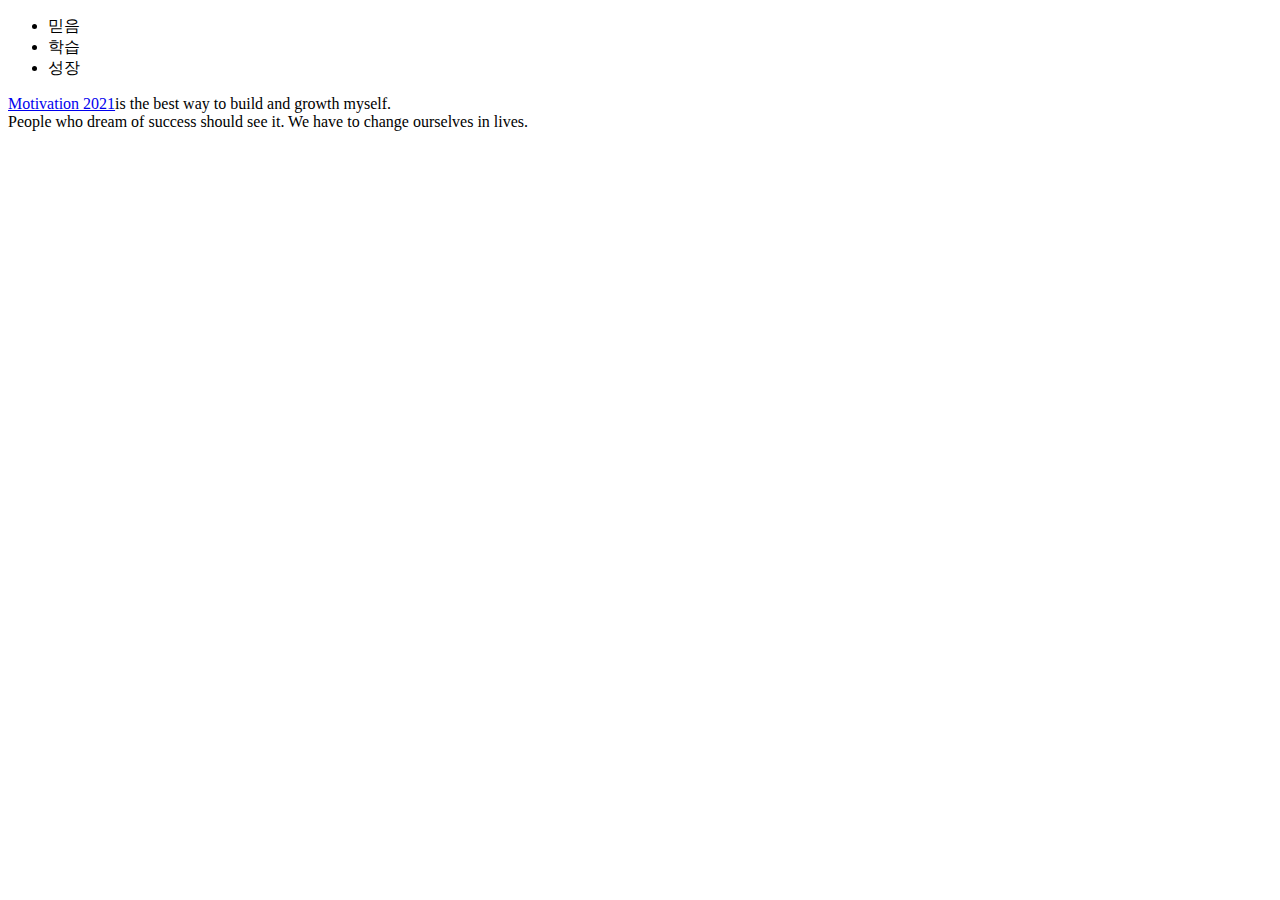
==== index.html @ 9420bb5e "Add files via upload" ====
<!DOCTYPE html>
<html lang="ko">
<head>
    <meta charset="UTF-8">
    <meta http-equiv="X-UA-Compatible" content="IE=edge">
    <meta name="viewport" content="width=device-width, initial-scale=1.0">
    <title>동기부여2021</title>
</head>
<body>
    <header>
        
    </header>
    <container>
        <ul>
            <li>믿음</li>
            <li>학습</li>
            <li>성장</li>
        </ul>
    </container>
    <footer>

    </footer>
        <p>
            <a href="https://www.naver.com">Motivation 2021</a>is the best way to build and growth myself.<br>
            People who dream of success should see it. We have to change ourselves in lives.
        </p>
        
      </p>
    </div>
</body>
</html>
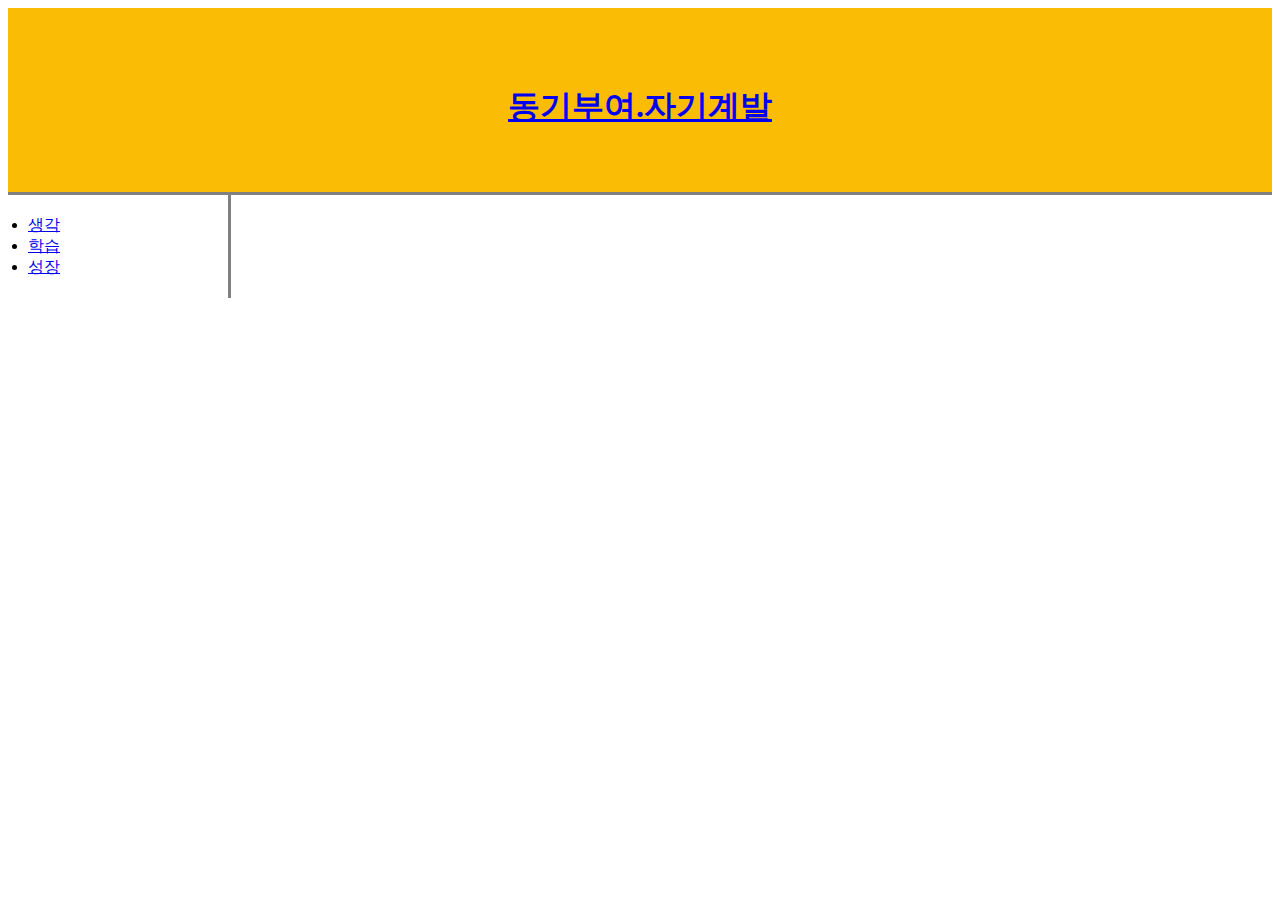
==== commit a8340e06: "Add files via upload" ====
--- a/index.html
+++ b/index.html
@@ -4,28 +4,21 @@
     <meta charset="UTF-8">
     <meta http-equiv="X-UA-Compatible" content="IE=edge">
     <meta name="viewport" content="width=device-width, initial-scale=1.0">
-    <title>동기부여2021</title>
+    <title>Thinking, Learning, Growth</title>
+    <link rel="stylesheet" href="mystyle.css">
 </head>
 <body>
-    <header>
-        
-    </header>
-    <container>
-        <ul>
-            <li>믿음</li>
-            <li>학습</li>
-            <li>성장</li>
-        </ul>
-    </container>
-    <footer>
-
-    </footer>
-        <p>
-            <a href="https://www.naver.com">Motivation 2021</a>is the best way to build and growth myself.<br>
-            People who dream of success should see it. We have to change ourselves in lives.
-        </p>
-        
-      </p>
-    </div>
+    <h1><a href="0_index.html">동기부여.자기계발</a></h1>
+    <div id="grid">
+    <ul>
+        <li><a href="1_thinking.html">생각</a></li>
+        <li><a href="2_Learning.html">학습</a></li>
+        <li><a href="3_Growth.html">성장</a></li>
+    </ul>
+    <div id="article">
+    <h2></h2>
+    <p></p>
+</div>
+</div>
 </body>
 </html>--- a/mystyle.css
+++ b/mystyle.css
@@ -0,0 +1,28 @@
+
+h1 {
+    background-color: #fbbc05;
+    color: #66666;
+    text-align : center;
+    padding-top : 77px;
+    padding-bottom : 63px;
+    border-bottom : 3px solid gray;
+    margin :0;
+}
+
+ul {
+    border-right : 3px solid gray;
+    width: 180px;
+    margin: 0;
+    padding : 20px;
+
+}
+
+#grid {
+    display: grid;
+    grid-template-columns: 150px 1fr;
+
+}
+
+#article {
+    padding-left : 180px;
+}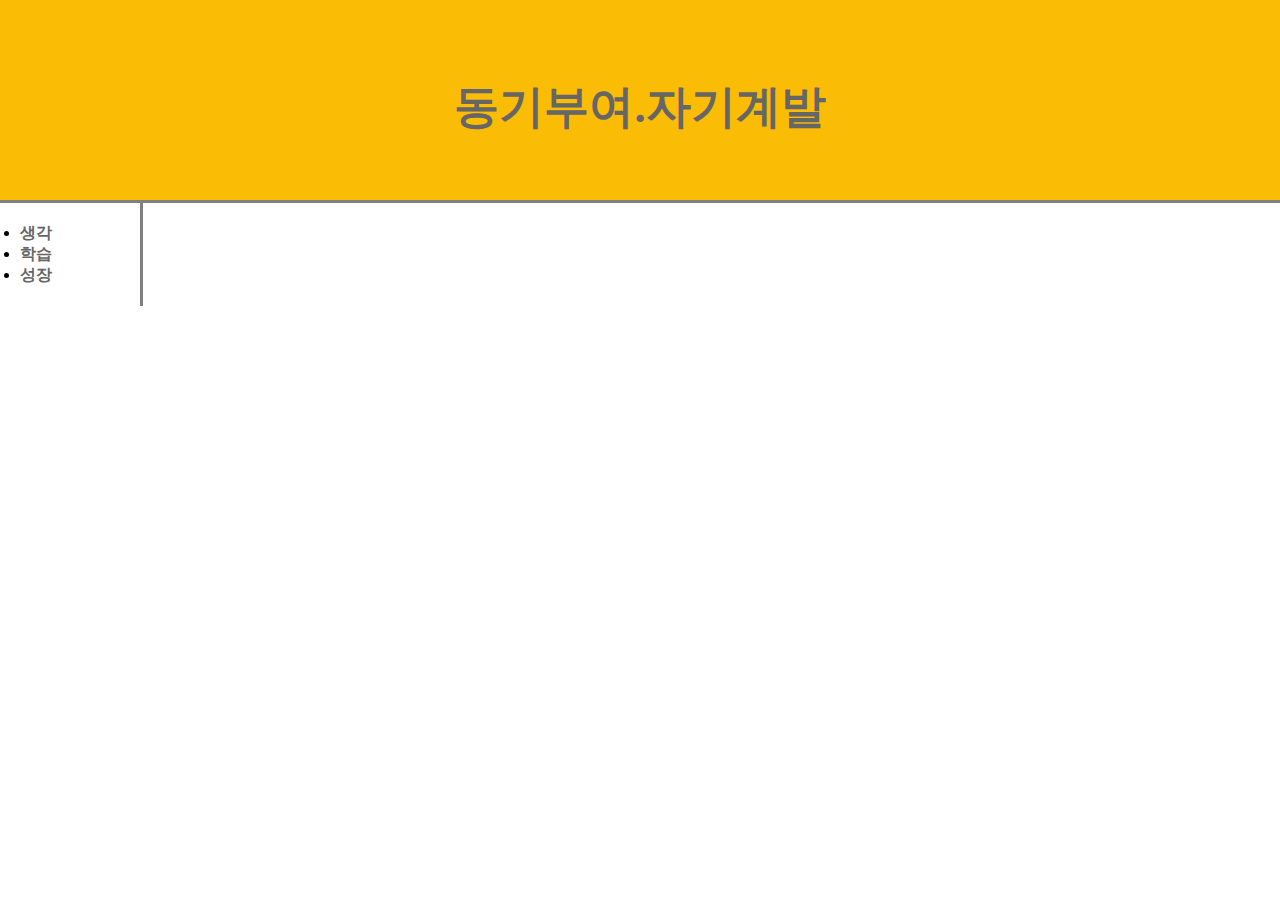
==== commit ac965df0: "add media query, img," ====
--- a/index.html
+++ b/index.html
@@ -8,7 +8,7 @@
     <link rel="stylesheet" href="mystyle.css">
 </head>
 <body>
-    <h1><a href="0_index.html">동기부여.자기계발</a></h1>
+    <h1><a href="index.html">동기부여.자기계발</a></h1>
     <div id="grid">
     <ul>
         <li><a href="1_thinking.html">생각</a></li>
--- a/mystyle.css
+++ b/mystyle.css
@@ -1,6 +1,17 @@
+body {
+    margin : 0;
+    font-weight: bold;
+    
+}
+
+a {
+    color : #666666;
+    text-decoration: none;
+}
 
 h1 {
     background-color: #fbbc05;
+    font-size: 45px;
     color: #66666;
     text-align : center;
     padding-top : 77px;
@@ -11,7 +22,7 @@
 
 ul {
     border-right : 3px solid gray;
-    width: 180px;
+    width: 100px;
     margin: 0;
     padding : 20px;
 
@@ -24,5 +35,20 @@
 }
 
 #article {
-    padding-left : 180px;
+    padding-left : 25px;
+    padding-right : 25px;
+    padding-top: 25px;
+    padding-bottom: 25px;
+}
+
+@media (max-width: 800px) {
+    #grid {
+        display: block;
+    }
+    ul {
+        border-right : none;     
+    }
+    h1 {
+        border-bottom : none;
+    }
 }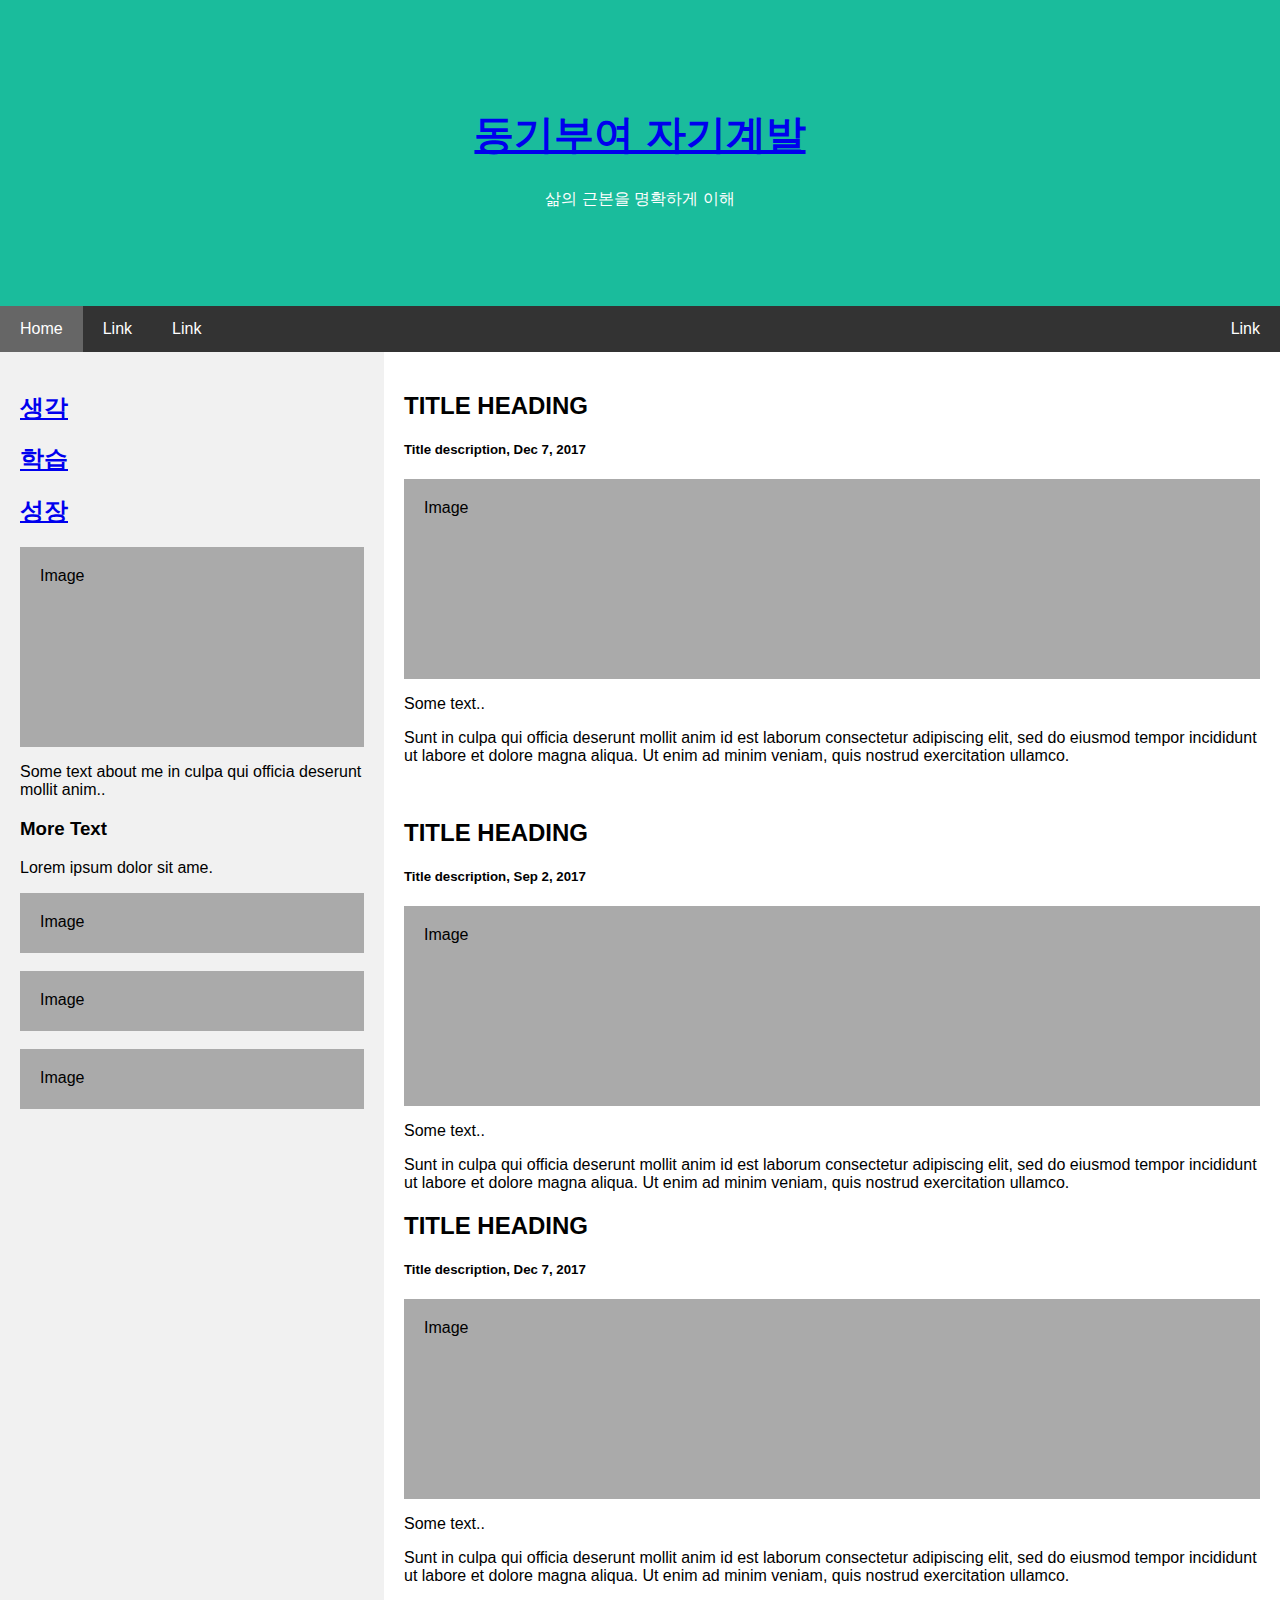
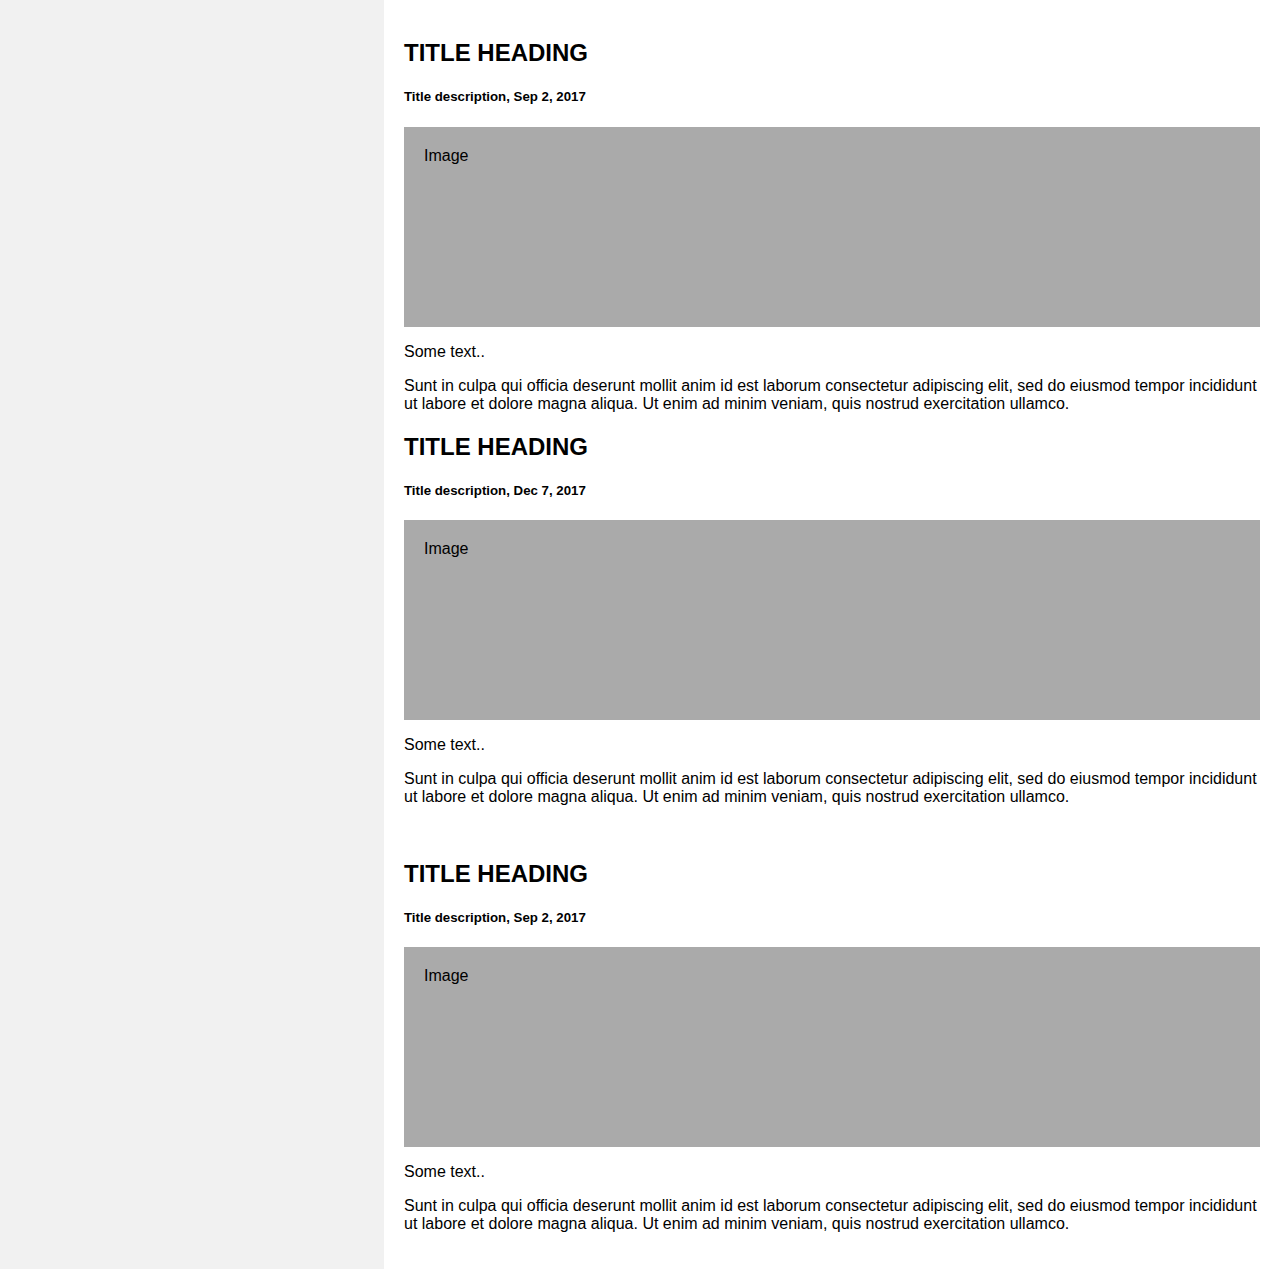
==== commit d1bb8ce0: "change layout and CSS code" ====
--- a/index.html
+++ b/index.html
@@ -5,20 +5,74 @@
     <meta http-equiv="X-UA-Compatible" content="IE=edge">
     <meta name="viewport" content="width=device-width, initial-scale=1.0">
     <title>Thinking, Learning, Growth</title>
+    
     <link rel="stylesheet" href="mystyle.css">
 </head>
 <body>
-    <h1><a href="index.html">동기부여.자기계발</a></h1>
-    <div id="grid">
-    <ul>
-        <li><a href="1_thinking.html">생각</a></li>
-        <li><a href="2_Learning.html">학습</a></li>
-        <li><a href="3_Growth.html">성장</a></li>
-    </ul>
-    <div id="article">
-    <h2></h2>
-    <p></p>
-</div>
-</div>
+    <div class="header">
+        <h1><a href="index.html">동기부여 자기계발</a></h1>
+        <p>삶의 근본을 명확하게 이해</p>
+    </div>
+
+    <div class="navbar">
+        <a href="#" class="active">Home</a>
+        <a href="#">Link</a>
+        <a href="#">Link</a>
+        <a href="#" class="right">Link</a>
+    </div>
+
+    <div class="row">
+        <div class="side">
+          <h2><a href="1_thinking.html">생각</a></h2>
+          <h2><a href="2_learning.html">학습</a></h2>
+          <h2><a href="3_growth.html">성장</a></h2>
+          <div class="fakeimg" style="height:200px;">Image</div>
+          <p>Some text about me in culpa qui officia deserunt mollit anim..</p>
+          <h3>More Text</h3>
+          <p>Lorem ipsum dolor sit ame.</p>
+          <div class="fakeimg" style="height:60px;">Image</div><br>
+          <div class="fakeimg" style="height:60px;">Image</div><br>
+          <div class="fakeimg" style="height:60px;">Image</div>
+        </div>
+
+        <div class="main">
+          <h2>TITLE HEADING</h2>
+          <h5>Title description, Dec 7, 2017</h5>
+          <div class="fakeimg" style="height:200px;">Image</div>
+          <p>Some text..</p>
+          <p>Sunt in culpa qui officia deserunt mollit anim id est laborum consectetur adipiscing elit, sed do eiusmod tempor incididunt ut labore et dolore magna aliqua. Ut enim ad minim veniam, quis nostrud exercitation ullamco.</p>
+          <br>
+          <h2>TITLE HEADING</h2>
+          <h5>Title description, Sep 2, 2017</h5>
+          <div class="fakeimg" style="height:200px;">Image</div>
+          <p>Some text..</p>
+          <p>Sunt in culpa qui officia deserunt mollit anim id est laborum consectetur adipiscing elit, sed do eiusmod tempor incididunt ut labore et dolore magna aliqua. Ut enim ad minim veniam, quis nostrud exercitation ullamco.</p>
+          <h2>TITLE HEADING</h2>
+          <h5>Title description, Dec 7, 2017</h5>
+          <div class="fakeimg" style="height:200px;">Image</div>
+          <p>Some text..</p>
+          <p>Sunt in culpa qui officia deserunt mollit anim id est laborum consectetur adipiscing elit, sed do eiusmod tempor incididunt ut labore et dolore magna aliqua. Ut enim ad minim veniam, quis nostrud exercitation ullamco.</p>
+          <br>
+          <h2>TITLE HEADING</h2>
+          <h5>Title description, Sep 2, 2017</h5>
+          <div class="fakeimg" style="height:200px;">Image</div>
+          <p>Some text..</p>
+          <p>Sunt in culpa qui officia deserunt mollit anim id est laborum consectetur adipiscing elit, sed do eiusmod tempor incididunt ut labore et dolore magna aliqua. Ut enim ad minim veniam, quis nostrud exercitation ullamco.</p>
+          <h2>TITLE HEADING</h2>
+          <h5>Title description, Dec 7, 2017</h5>
+          <div class="fakeimg" style="height:200px;">Image</div>
+          <p>Some text..</p>
+          <p>Sunt in culpa qui officia deserunt mollit anim id est laborum consectetur adipiscing elit, sed do eiusmod tempor incididunt ut labore et dolore magna aliqua. Ut enim ad minim veniam, quis nostrud exercitation ullamco.</p>
+          <br>
+          <h2>TITLE HEADING</h2>
+          <h5>Title description, Sep 2, 2017</h5>
+          <div class="fakeimg" style="height:200px;">Image</div>
+          <p>Some text..</p>
+          <p>Sunt in culpa qui officia deserunt mollit anim id est laborum consectetur adipiscing elit, sed do eiusmod tempor incididunt ut labore et dolore magna aliqua. Ut enim ad minim veniam, quis nostrud exercitation ullamco.</p>
+        
+        </div>
+    </div>
+
+
 </body>
 </html>--- a/mystyle.css
+++ b/mystyle.css
@@ -1,54 +1,127 @@
-body {
-    margin : 0;
-    font-weight: bold;
-    
+* {
+box-sizing: border-box;
 }
 
-a {
-    color : #666666;
-    text-decoration: none;
+/* Style the body */
+body {
+font-family: Arial, Helvetica, sans-serif;
+margin: 0;
 }
 
-h1 {
-    background-color: #fbbc05;
-    font-size: 45px;
-    color: #66666;
-    text-align : center;
-    padding-top : 77px;
-    padding-bottom : 63px;
-    border-bottom : 3px solid gray;
-    margin :0;
+/* Header/logo Title */
+.header {
+padding: 80px;
+text-align: center;
+background: #1abc9c;
+color: white;
 }
 
-ul {
-    border-right : 3px solid gray;
-    width: 100px;
-    margin: 0;
-    padding : 20px;
-
+/* Increase the font size of the heading */
+.header h1 {
+font-size: 40px;
 }
 
-#grid {
-    display: grid;
-    grid-template-columns: 150px 1fr;
-
+/* Sticky navbar - toggles between relative and fixed, depending on the scroll position. It is positioned relative until a given offset position is met in the viewport - then it "sticks" in place (like position:fixed). The sticky value is not supported in IE or Edge 15 and earlier versions. However, for these versions the navbar will inherit default position */
+.navbar {
+overflow: hidden;
+background-color: #333;
+position: sticky;
+position: -webkit-sticky;
+top: 0;
 }
 
-#article {
-    padding-left : 25px;
-    padding-right : 25px;
-    padding-top: 25px;
-    padding-bottom: 25px;
+/* Style the navigation bar links */
+.navbar a {
+float: left;
+display: block;
+color: white;
+text-align: center;
+padding: 14px 20px;
+text-decoration: none;
 }
 
-@media (max-width: 800px) {
-    #grid {
-        display: block;
-    }
-    ul {
-        border-right : none;     
-    }
-    h1 {
-        border-bottom : none;
-    }
-}+
+/* Right-aligned link */
+.navbar a.right {
+float: right;
+}
+
+/* Change color on hover */
+.navbar a:hover {
+background-color: #ddd;
+color: black;
+}
+
+/* Active/current link */
+.navbar a.active {
+background-color: #666;
+color: white;
+}
+
+/* Column container */
+.row {  
+display: -ms-flexbox; /* IE10 */
+display: flex;
+-ms-flex-wrap: wrap; /* IE10 */
+flex-wrap: wrap;
+}
+
+/* Create two unequal columns that sits next to each other */
+/* Sidebar/left column */
+.side {
+-ms-flex: 30%; /* IE10 */
+flex: 30%;
+background-color: #f1f1f1;
+padding: 20px;
+}
+
+/* Main column */
+.main {   
+-ms-flex: 70%; /* IE10 */
+flex: 70%;
+background-color: white;
+padding: 20px;
+}
+
+/* Fake image, just for this example */
+.fakeimg {
+background-color: #aaa;
+width: 100%;
+padding: 20px;
+}
+  
+  /* Footer */
+
+
+/* Responsive layout - when the screen is less than 700px wide, make the two columns stack on top of each other instead of next to each other */
+@media screen and (max-width: 700px) {
+.row {   
+    flex-direction: column;
+}
+}
+
+/* Responsive layout - when the screen is less than 400px wide, make the navigation links stack on top of each other instead of next to each other */
+@media screen and (max-width: 400px) {
+.navbar a {
+    float: none;
+    width: 100%;
+}
+}
+
+
+
+
+
+@media screen and (max-width: 700px) {
+.row {   
+    flex-direction: column;
+}
+}
+
+/* Responsive layout - when the screen is less than 400px wide, make the navigation links stack on top of each other instead of next to each other */
+@media screen and (max-width: 400px) {
+.navbar a {
+    float: none;
+    width: 100%;
+}
+}
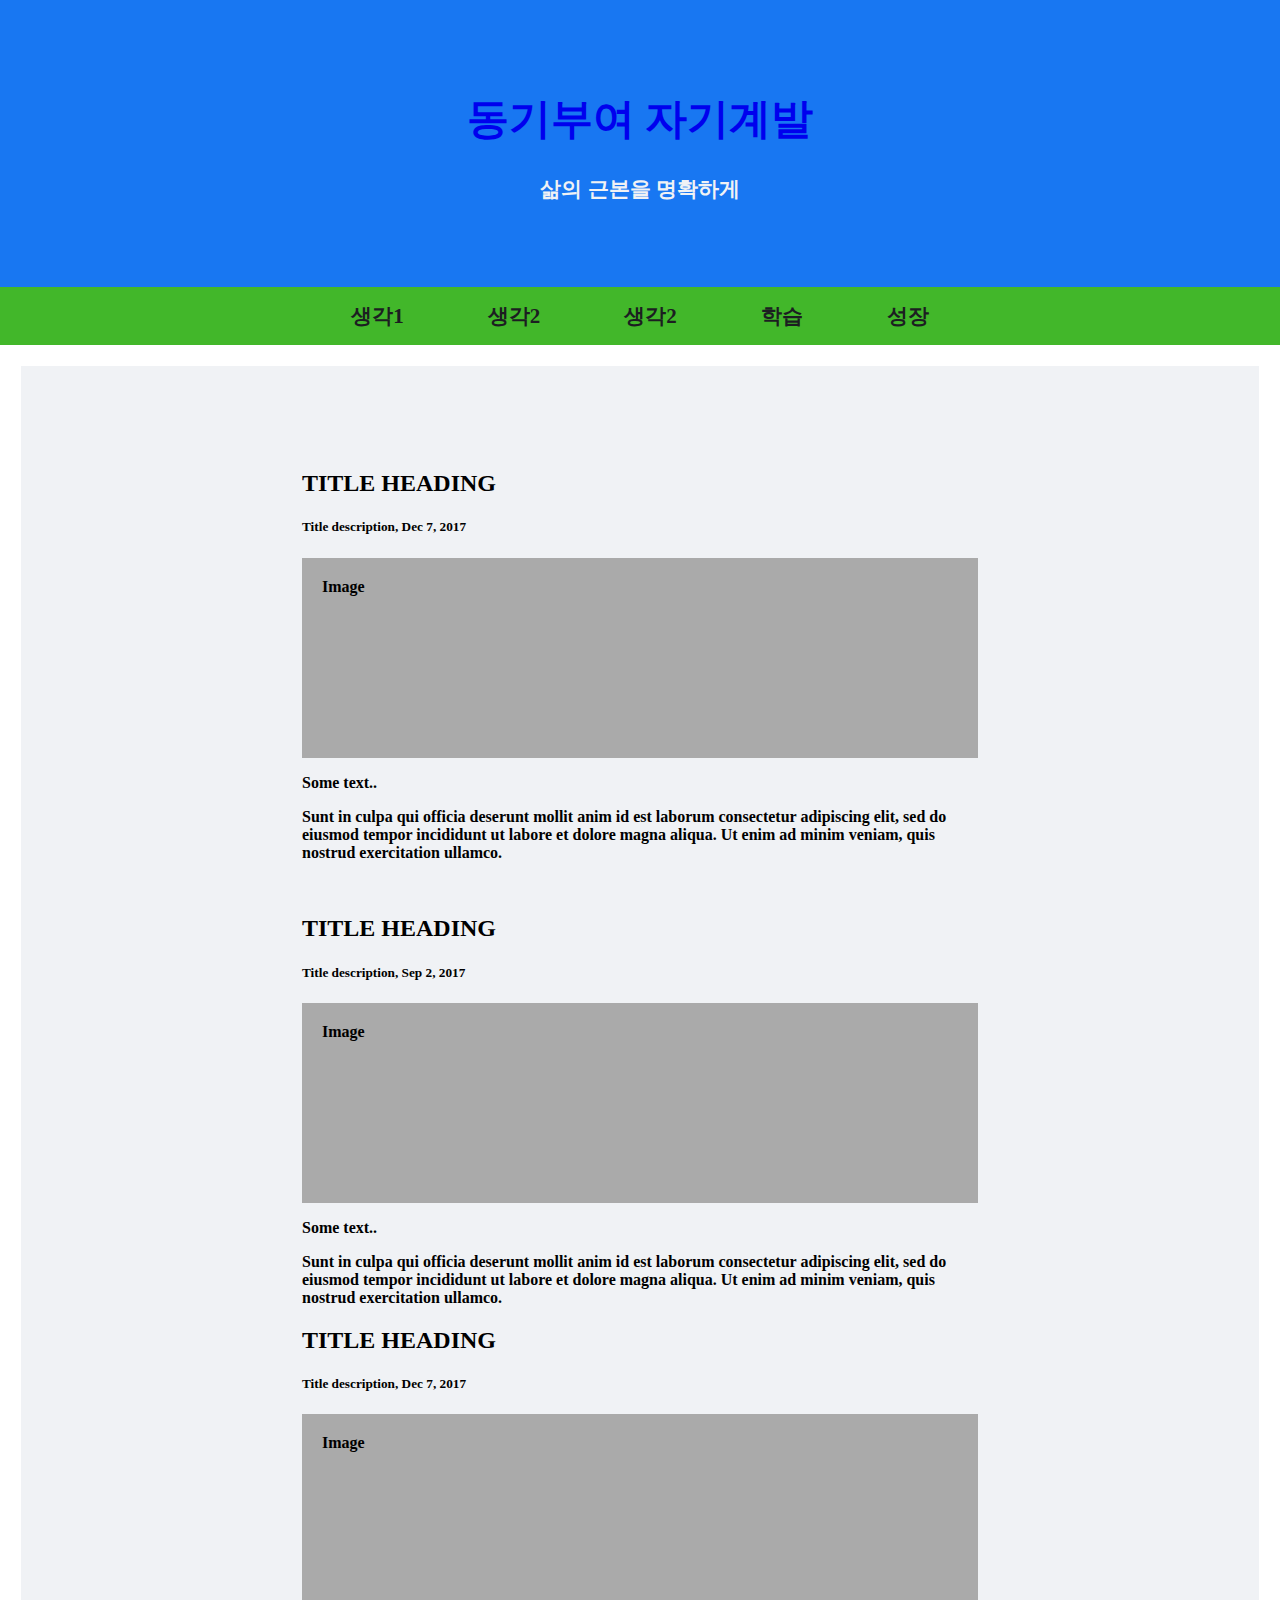
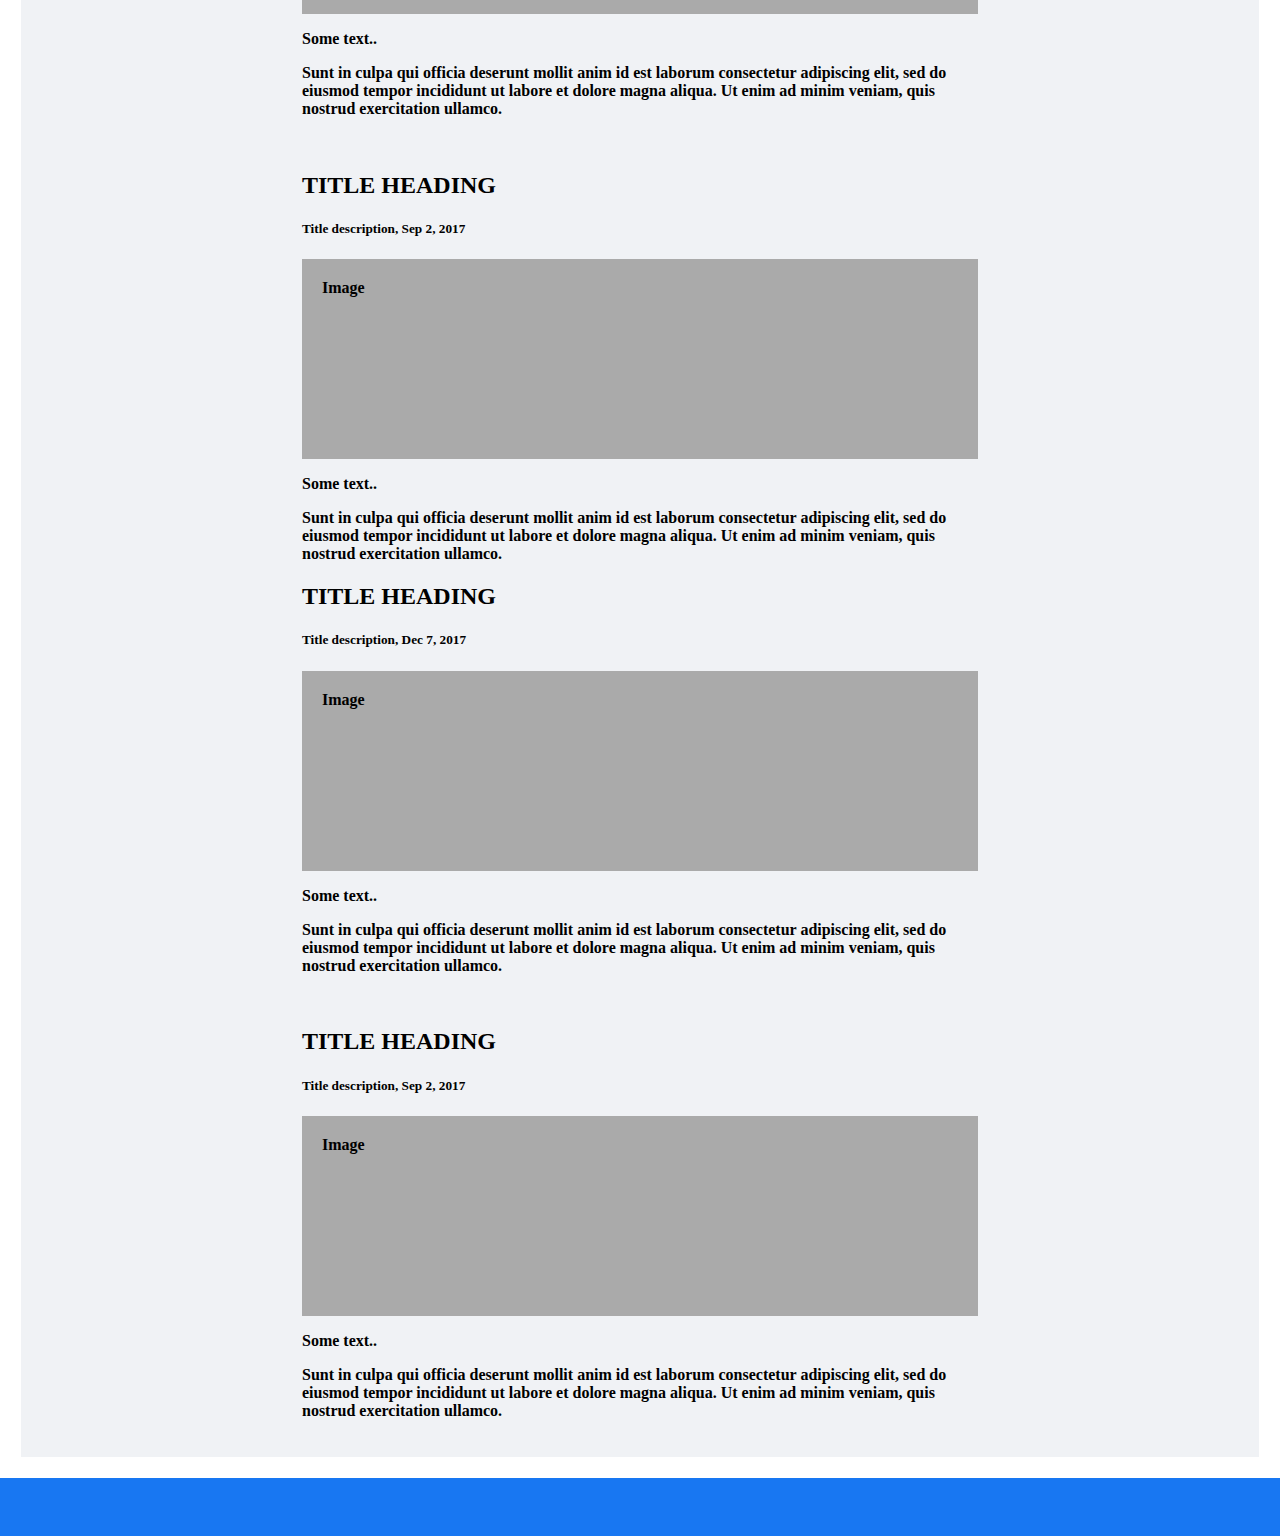
==== commit 7fe40306: "Change layout" ====
--- a/index.html
+++ b/index.html
@@ -11,28 +11,21 @@
 <body>
     <div class="header">
         <h1><a href="index.html">동기부여 자기계발</a></h1>
-        <p>삶의 근본을 명확하게 이해</p>
+        <p>삶의 근본을 명확하게</p>
     </div>
 
     <div class="navbar">
-        <a href="#" class="active">Home</a>
-        <a href="#">Link</a>
-        <a href="#">Link</a>
-        <a href="#" class="right">Link</a>
+        <a href="1_thinking.html">생각1</a>
+        <a href="1.1_thinking.html">생각2</a>
+        <a href="1.2_thinking.html">생각2</a>
+        <a href="2_learning.html">학습</a>
+        <a href="3_growth.html">성장</a>
     </div>
 
     <div class="row">
         <div class="side">
-          <h2><a href="1_thinking.html">생각</a></h2>
-          <h2><a href="2_learning.html">학습</a></h2>
-          <h2><a href="3_growth.html">성장</a></h2>
-          <div class="fakeimg" style="height:200px;">Image</div>
-          <p>Some text about me in culpa qui officia deserunt mollit anim..</p>
-          <h3>More Text</h3>
-          <p>Lorem ipsum dolor sit ame.</p>
-          <div class="fakeimg" style="height:60px;">Image</div><br>
-          <div class="fakeimg" style="height:60px;">Image</div><br>
-          <div class="fakeimg" style="height:60px;">Image</div>
+         
+            
         </div>
 
         <div class="main">
@@ -69,8 +62,17 @@
           <div class="fakeimg" style="height:200px;">Image</div>
           <p>Some text..</p>
           <p>Sunt in culpa qui officia deserunt mollit anim id est laborum consectetur adipiscing elit, sed do eiusmod tempor incididunt ut labore et dolore magna aliqua. Ut enim ad minim veniam, quis nostrud exercitation ullamco.</p>
-        
         </div>
+
+
+        <div class="side">
+         
+       
+        </div>
+    </div>
+
+    <div class="footer">
+        <p></p>
     </div>
 
 
--- a/mystyle.css
+++ b/mystyle.css
@@ -1,86 +1,81 @@
 * {
-box-sizing: border-box;
+    box-sizing: border-box;
 }
 
-/* Style the body */
 body {
-font-family: Arial, Helvetica, sans-serif;
-margin: 0;
+    font-family: 맑은고딕;
+    font-weight:bold;
+    margin: 0;
 }
 
-/* Header/logo Title */
 .header {
-padding: 80px;
-text-align: center;
-background: #1abc9c;
-color: white;
+    padding: 63px;
+    text-align: center;
+    background: #1877f2;
+    color: #f0f2f5;
+    font-size: 21px;
+    
 }
 
-/* Increase the font size of the heading */
 .header h1 {
-font-size: 40px;
+    font-size: 42px;
+    
+}  
+
+.header a {
+    text-decoration: none;
 }
 
-/* Sticky navbar - toggles between relative and fixed, depending on the scroll position. It is positioned relative until a given offset position is met in the viewport - then it "sticks" in place (like position:fixed). The sticky value is not supported in IE or Edge 15 and earlier versions. However, for these versions the navbar will inherit default position */
 .navbar {
-overflow: hidden;
-background-color: #333;
-position: sticky;
-position: -webkit-sticky;
-top: 0;
+    overflow: hidden;
+    background-color: #42b72a;
+    position: sticky;
+    position: -webkit-sticky;
+    top: 21px;
+    display: flex;
+    justify-content: center;
+    align-items: center;
+
 }
 
-/* Style the navigation bar links */
 .navbar a {
-float: left;
-display: block;
-color: white;
-text-align: center;
-padding: 14px 20px;
-text-decoration: none;
+    display: block;
+    color: #1c1e21;
+    text-align: center;
+    padding: 15px 42px;
+    font-size: 21px;
+    text-decoration: none;
+    font-weight: bold;
+}
+
+.navbar a:hover {
+    background-color: #ea4335;
+    color: #fbbc05;
+}
+
+.row {  
+    float: none;
+    display: flex;
+    flex-wrap: wrap;
+    padding: 21px
 }
 
 
-/* Right-aligned link */
-.navbar a.right {
-float: right;
+.side {
+    width: 21%;
+    flex: 21%;
+    background-color: #f0f2f5;
+    padding: 42px;
+    padding-top: 84px;
 }
+  
+.main {   
+    flex: 58%;
+    background-color: #f0f2f5;
+    padding: 21px;
+    padding-top:84px;
+    
 
-/* Change color on hover */
-.navbar a:hover {
-background-color: #ddd;
-color: black;
-}
-
-/* Active/current link */
-.navbar a.active {
-background-color: #666;
-color: white;
-}
-
-/* Column container */
-.row {  
-display: -ms-flexbox; /* IE10 */
-display: flex;
--ms-flex-wrap: wrap; /* IE10 */
-flex-wrap: wrap;
-}
-
-/* Create two unequal columns that sits next to each other */
-/* Sidebar/left column */
-.side {
--ms-flex: 30%; /* IE10 */
-flex: 30%;
-background-color: #f1f1f1;
-padding: 20px;
-}
-
-/* Main column */
-.main {   
--ms-flex: 70%; /* IE10 */
-flex: 70%;
-background-color: white;
-padding: 20px;
 }
 
 /* Fake image, just for this example */
@@ -89,28 +84,16 @@
 width: 100%;
 padding: 20px;
 }
+
+.footer {
+    padding: 21px;
+    text-align: center;
+    background: #1877f2;
+    
+    
+    
+    
   
-  /* Footer */
-
-
-/* Responsive layout - when the screen is less than 700px wide, make the two columns stack on top of each other instead of next to each other */
-@media screen and (max-width: 700px) {
-.row {   
-    flex-direction: column;
-}
-}
-
-/* Responsive layout - when the screen is less than 400px wide, make the navigation links stack on top of each other instead of next to each other */
-@media screen and (max-width: 400px) {
-.navbar a {
-    float: none;
-    width: 100%;
-}
-}
-
-
-
-
 
 @media screen and (max-width: 700px) {
 .row {   
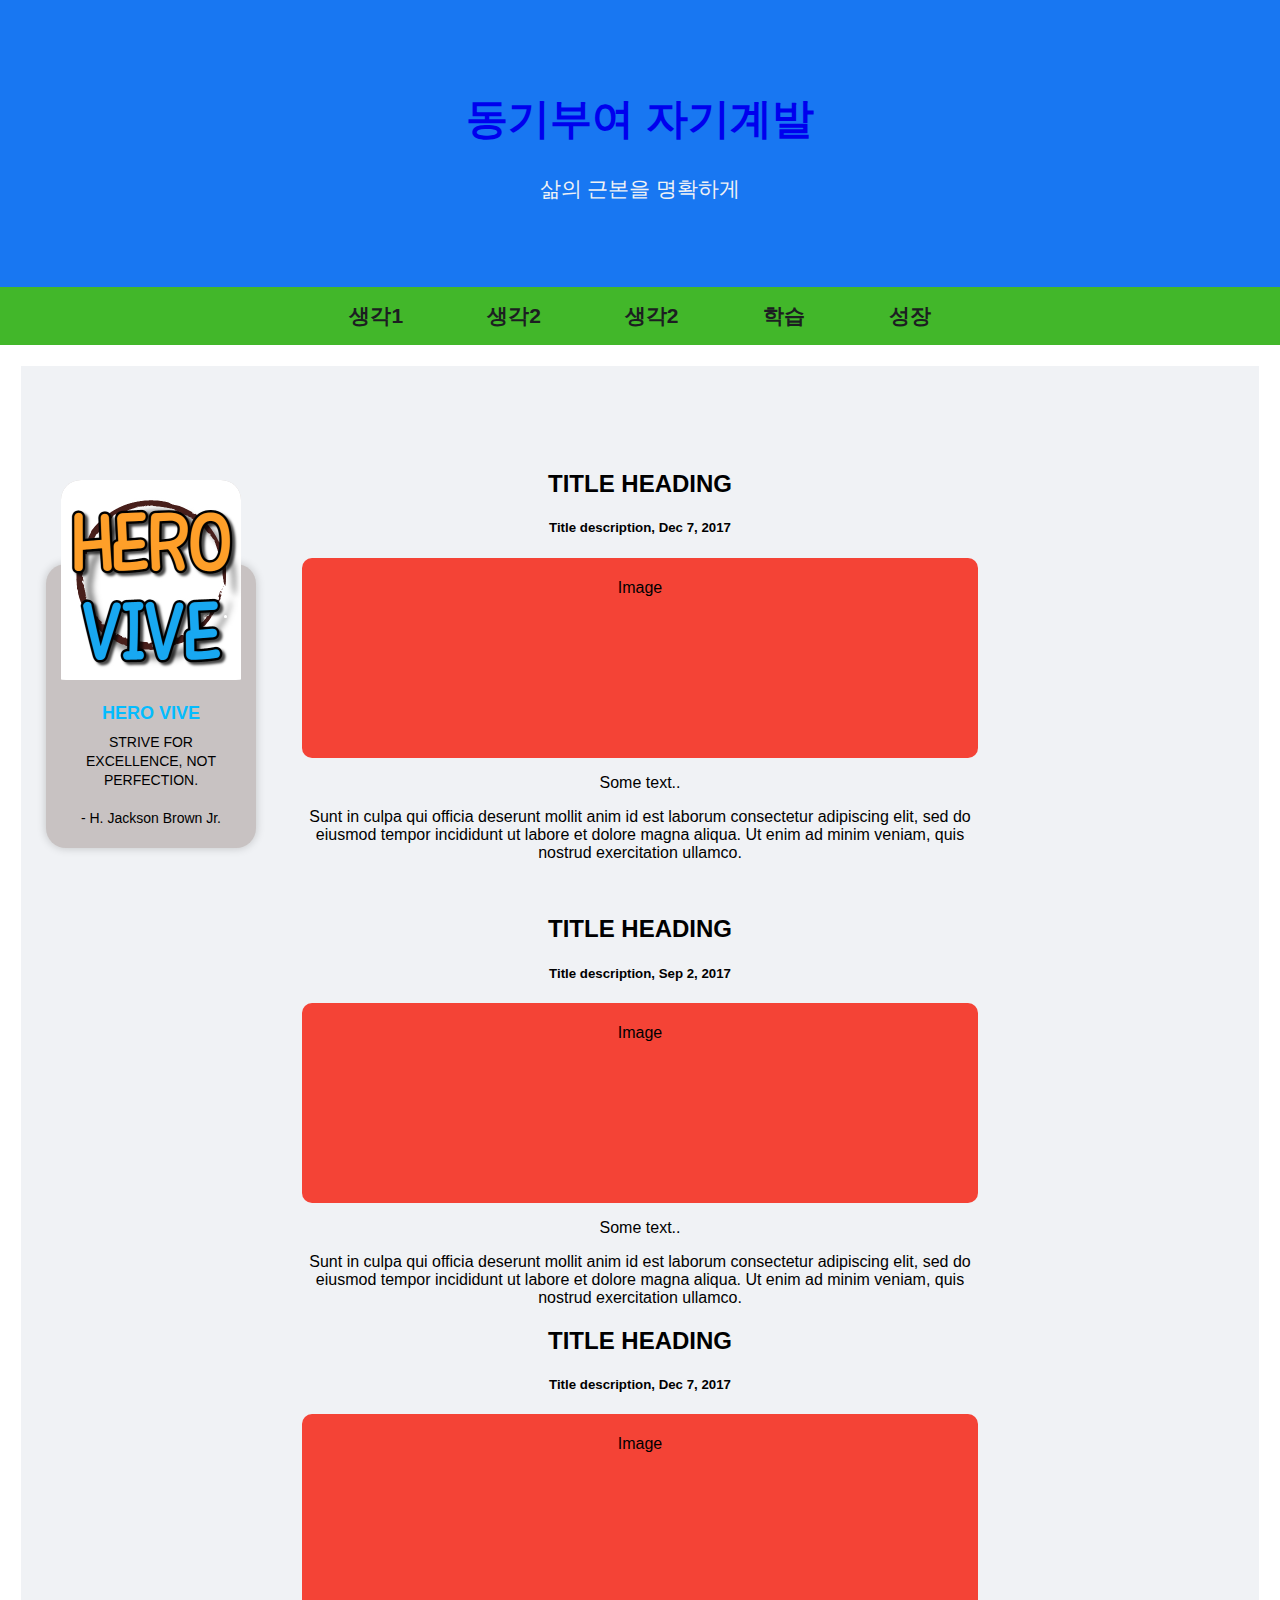
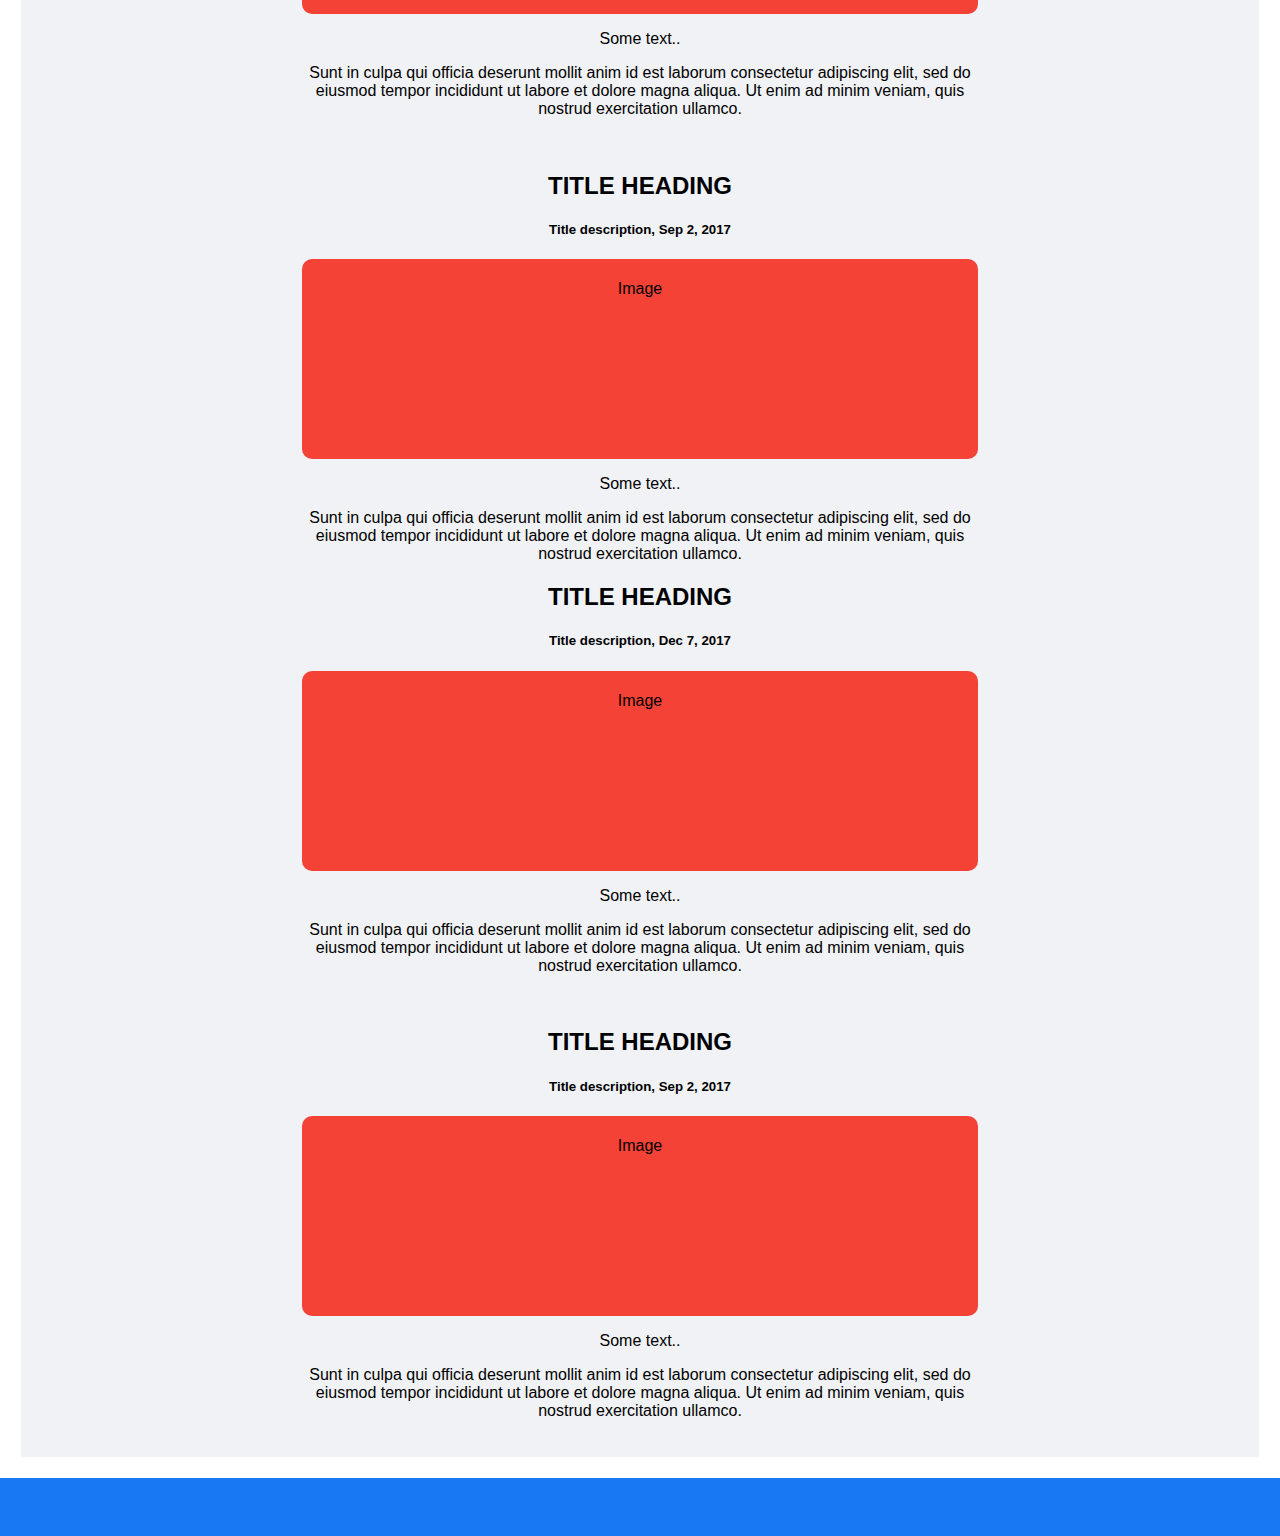
==== commit 0b4100e8: "Add file via upload" ====
--- a/index.html
+++ b/index.html
@@ -1,13 +1,14 @@
 <!DOCTYPE html>
 <html lang="ko">
+
 <head>
     <meta charset="UTF-8">
     <meta http-equiv="X-UA-Compatible" content="IE=edge">
     <meta name="viewport" content="width=device-width, initial-scale=1.0">
     <title>Thinking, Learning, Growth</title>
-    
     <link rel="stylesheet" href="mystyle.css">
 </head>
+
 <body>
     <div class="header">
         <h1><a href="index.html">동기부여 자기계발</a></h1>
@@ -23,9 +24,24 @@
     </div>
 
     <div class="row">
+        
         <div class="side">
-         
-            
+            <div class="a-box">
+                <div class="img-container">
+                <div class="img-inner">
+                    <div class="inner-skew">
+                    <img src="logo-image.jpg" alt="logo">
+                    </div>
+                </div>
+                </div>
+                <div class="text-container">
+                <h3>HERO VIVE</h3>
+                <div>
+                    STRIVE FOR EXCELLENCE, NOT PERFECTION.
+                    <br><br>- H. Jackson Brown Jr.
+                </div>
+                </div>
+            </div>
         </div>
 
         <div class="main">
--- a/mystyle.css
+++ b/mystyle.css
@@ -2,10 +2,60 @@
     box-sizing: border-box;
 }
 
+.a-box {
+    display: inline-block;
+    width: 210px;
+    text-align: center;
+  }
+  
+.img-container {
+      height: 230px;
+      width: 210px;
+      overflow: hidden;
+      border-radius: 0px 0px 20px 20px;
+      display: inline-block;
+  }
+  
+.img-container img {
+      transform: skew(0deg, 0deg);
+      height: 250px;
+      margin: -30px 0px 0px -35px;
+  }
+  
+.inner-skew {
+      display: inline-block;
+      border-radius: 20px;
+      overflow: hidden;
+      padding: 0px;
+      transform: skew(0deg, 0deg);
+      font-size: 0px;
+      margin: 30px 0px 0px 0px;
+      background: #c8c2c2;
+      height: 250px;
+      width: 180px;
+  }
+  
+  .text-container {
+    box-shadow: 0px 0px 10px 0px rgba(0,0,0,0.2);
+    padding: 120px 20px 20px 20px;
+    border-radius: 20px;
+    background: #c8c2c2;
+    margin: -120px 0px 0px 0px;
+    line-height: 19px;
+    font-size: 14px;
+  }
+  
+  .text-container h3 {
+    margin: 20px 0px 10px 0px;
+    color: #04bcff;
+    font-size: 18px;
+  }
+
 body {
     font-family: 맑은고딕;
-    font-weight:bold;
-    margin: 0;
+    margin: auto;
+    text-align: center;
+    font-family: arial;
 }
 
 .header {
@@ -62,49 +112,110 @@
 
 
 .side {
-    width: 21%;
+    width: 24%;
     flex: 21%;
     background-color: #f0f2f5;
-    padding: 42px;
+    padding: 15px;
     padding-top: 84px;
 }
   
+
 .main {   
     flex: 58%;
     background-color: #f0f2f5;
     padding: 21px;
     padding-top:84px;
-    
-
-}
-
-/* Fake image, just for this example */
+}
+
+.card {
+    box-shadow: 0 4px 8px 0 rgba(0, 0, 0, 0.2);
+    max-width: 500px;
+    margin: auto;
+    text-align: center;
+    font-family: arial;
+    border-radius: 10px;
+    padding-bottom: 15px;
+}
+
+.card-img-top {
+    width: 100%;
+    border-radius: 10px;
+}
+
+
+
+
+.footer {
+    padding: 21px;
+    text-align: center;
+    background: #1877f2;
+}
+
 .fakeimg {
-background-color: #aaa;
-width: 100%;
-padding: 20px;
-}
-
-.footer {
-    padding: 21px;
-    text-align: center;
-    background: #1877f2;
-    
-    
-    
-    
-  
-
-@media screen and (max-width: 700px) {
-.row {   
-    flex-direction: column;
-}
-}
-
-/* Responsive layout - when the screen is less than 400px wide, make the navigation links stack on top of each other instead of next to each other */
-@media screen and (max-width: 400px) {
-.navbar a {
-    float: none;
-    width: 100%;
-}
-}
+    background-color: #f44336;
+    width: 100%;
+    padding: 21px;
+    text-align: center;
+    height :100px;
+    border-radius: 10px;
+}    
+
+.fakeimg2 {
+    background-color: #aaa;
+    width: 100%;
+    padding: 20px;
+    text-align: center;
+    height :100px;
+    border-radius: 10px;
+}
+
+.fakeimg3 {
+    background-color: #fbbc05;
+    width: 100%;
+    padding: 21px;
+    height :200px;
+    text-align: center;
+}    
+
+.cards {
+    display: flex;
+    flex-wrap: wrap;
+    
+}
+
+.card0 {
+    margin: 20px;
+    padding: 20px;
+    width: 350px;
+    min-height: 150px;
+    display: grid;
+    grid-template-rows: 20px 50px 1fr 50px;
+    border-radius: 10px;
+    box-shadow: 0px 6px 10px rgba(0, 0, 0, 0.25);
+    
+}
+
+.card_text {
+    font-weight: bold;
+    color: #ffffff;
+    padding: 8px 12px;
+    width: 100%;
+    
+}  
+
+
+.card-1 {
+    background: radial-gradient(#1fe4f5, #3fbafe);
+}
+
+.card-2 {
+    background: radial-gradient(#fbc1cc, #fa99b2);
+}
+
+.card-3 {
+    background: radial-gradient(#76b2fe, #b69efe);
+}
+
+.card-4 {
+    background: radial-gradient(#60efbc, #58d5c9);
+}
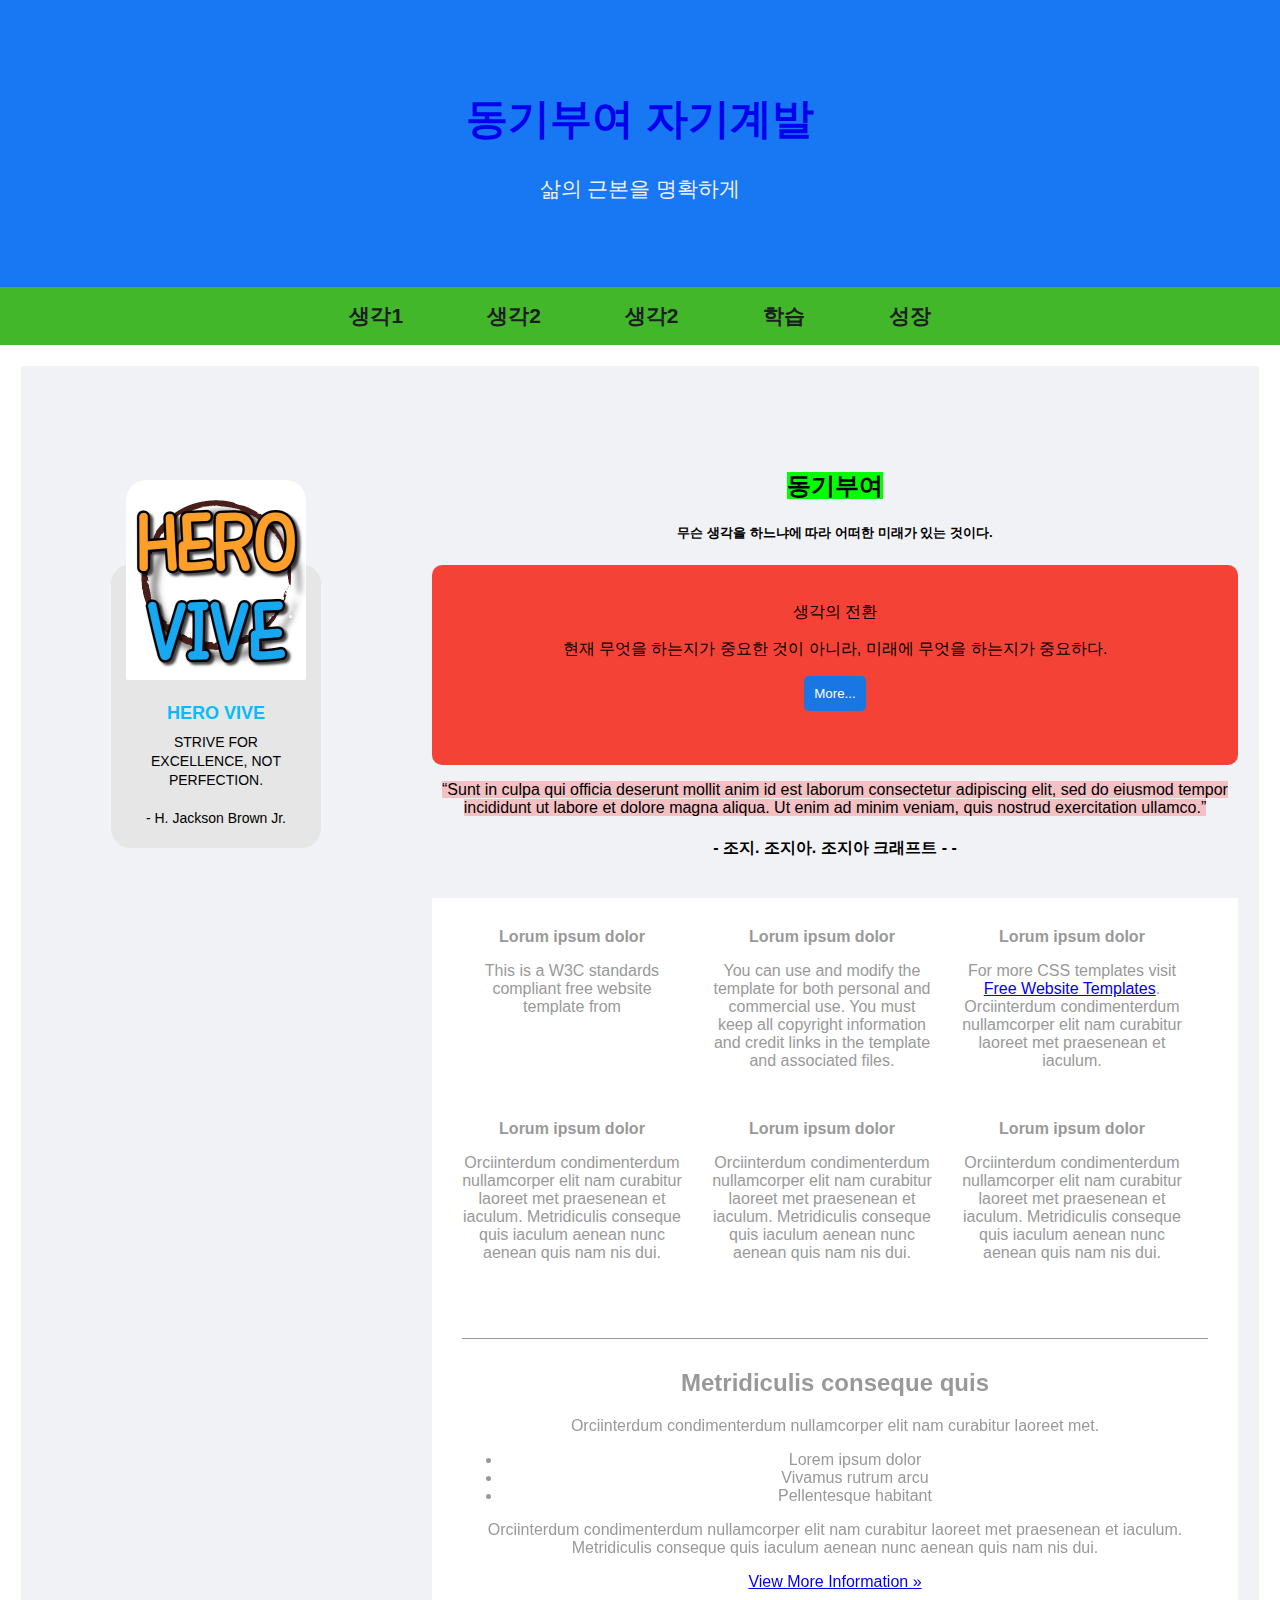
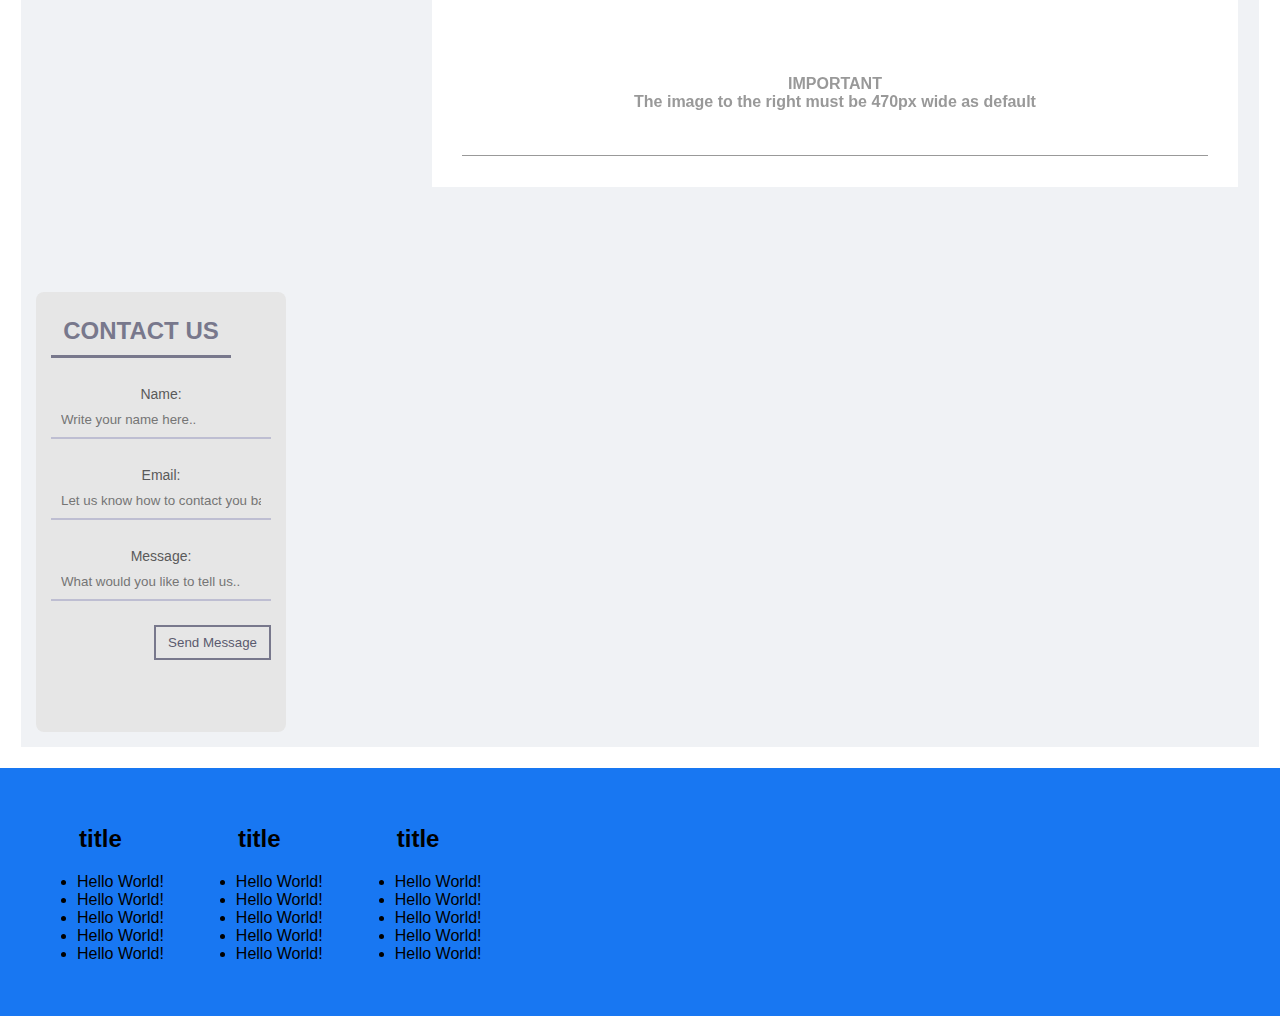
==== commit 896a4fdb: "Add code html, css" ====
--- a/index.html
+++ b/index.html
@@ -45,50 +45,118 @@
         </div>
 
         <div class="main">
-          <h2>TITLE HEADING</h2>
-          <h5>Title description, Dec 7, 2017</h5>
-          <div class="fakeimg" style="height:200px;">Image</div>
-          <p>Some text..</p>
-          <p>Sunt in culpa qui officia deserunt mollit anim id est laborum consectetur adipiscing elit, sed do eiusmod tempor incididunt ut labore et dolore magna aliqua. Ut enim ad minim veniam, quis nostrud exercitation ullamco.</p>
-          <br>
-          <h2>TITLE HEADING</h2>
-          <h5>Title description, Sep 2, 2017</h5>
-          <div class="fakeimg" style="height:200px;">Image</div>
-          <p>Some text..</p>
-          <p>Sunt in culpa qui officia deserunt mollit anim id est laborum consectetur adipiscing elit, sed do eiusmod tempor incididunt ut labore et dolore magna aliqua. Ut enim ad minim veniam, quis nostrud exercitation ullamco.</p>
-          <h2>TITLE HEADING</h2>
-          <h5>Title description, Dec 7, 2017</h5>
-          <div class="fakeimg" style="height:200px;">Image</div>
-          <p>Some text..</p>
-          <p>Sunt in culpa qui officia deserunt mollit anim id est laborum consectetur adipiscing elit, sed do eiusmod tempor incididunt ut labore et dolore magna aliqua. Ut enim ad minim veniam, quis nostrud exercitation ullamco.</p>
-          <br>
-          <h2>TITLE HEADING</h2>
-          <h5>Title description, Sep 2, 2017</h5>
-          <div class="fakeimg" style="height:200px;">Image</div>
-          <p>Some text..</p>
-          <p>Sunt in culpa qui officia deserunt mollit anim id est laborum consectetur adipiscing elit, sed do eiusmod tempor incididunt ut labore et dolore magna aliqua. Ut enim ad minim veniam, quis nostrud exercitation ullamco.</p>
-          <h2>TITLE HEADING</h2>
-          <h5>Title description, Dec 7, 2017</h5>
-          <div class="fakeimg" style="height:200px;">Image</div>
-          <p>Some text..</p>
-          <p>Sunt in culpa qui officia deserunt mollit anim id est laborum consectetur adipiscing elit, sed do eiusmod tempor incididunt ut labore et dolore magna aliqua. Ut enim ad minim veniam, quis nostrud exercitation ullamco.</p>
-          <br>
-          <h2>TITLE HEADING</h2>
-          <h5>Title description, Sep 2, 2017</h5>
-          <div class="fakeimg" style="height:200px;">Image</div>
-          <p>Some text..</p>
-          <p>Sunt in culpa qui officia deserunt mollit anim id est laborum consectetur adipiscing elit, sed do eiusmod tempor incididunt ut labore et dolore magna aliqua. Ut enim ad minim veniam, quis nostrud exercitation ullamco.</p>
+            <h2><mark>동기부여</mark></h2>
+            <h5>무슨 생각을 하느냐에 따라 어떠한 미래가 있는 것이다.</h5>
+            <div class="fakeimg" style="height:200px;"> <p>생각의 전환</p>
+                <p>현재 무엇을 하는지가 중요한 것이 아니라, 미래에 무엇을 하는지가 중요하다.</p>
+                <a href="2_learning.html"><input type="button" value="More..."></a> 
+            </div>
+            <p><q class="accent">Sunt in culpa qui officia deserunt mollit anim id est laborum consectetur adipiscing elit, sed do eiusmod tempor incididunt ut labore et dolore magna aliqua. Ut enim ad minim veniam, quis nostrud exercitation ullamco.</q></p>
+            <h4>- 조지. 조지아. 조지아 크래프트 - -</h4>
+           
+            <br>
+            <div class="whitebox">
+                <div class="block"><strong>Lorum ipsum dolor</strong>
+                  <p>This is a W3C standards compliant free website template from </p>
+                </div>
+                <div class="block"><strong>Lorum ipsum dolor</strong>
+                  <p>You can use and modify the template for both personal and commercial use. You must keep all copyright information and credit links in the template and associated files.</p>
+                </div>
+                <div class="block last"><strong>Lorum ipsum dolor</strong>
+                  <p>For more CSS templates visit <a href="http://www.os-templates.com/">Free Website Templates</a>. Orciinterdum condimenterdum nullamcorper elit nam curabitur laoreet met praesenean et iaculum.</p>
+                </div>
+                <div class="spacer">&nbsp;</div>
+                <div class="block"><strong>Lorum ipsum dolor</strong>
+                  <p>Orciinterdum condimenterdum nullamcorper elit nam curabitur laoreet met praesenean et iaculum. Metridiculis conseque quis iaculum aenean nunc aenean quis nam nis dui.</p>
+                </div>
+                <div class="block"><strong>Lorum ipsum dolor</strong>
+                  <p>Orciinterdum condimenterdum nullamcorper elit nam curabitur laoreet met praesenean et iaculum. Metridiculis conseque quis iaculum aenean nunc aenean quis nam nis dui.</p>
+                </div>
+                <div class="block last"><strong>Lorum ipsum dolor</strong>
+                  <p>Orciinterdum condimenterdum nullamcorper elit nam curabitur laoreet met praesenean et iaculum. Metridiculis conseque quis iaculum aenean nunc aenean quis nam nis dui.</p>
+                </div>
+                <div class="clear"></div>
+              </div>
+            <div class="whitebox">
+            <div class="portfolio">
+                <div class="fl_left">
+                  <h2>Metridiculis conseque quis</h2>
+                  <p>Orciinterdum condimenterdum nullamcorper elit nam curabitur laoreet met.</p>
+                  <ul>
+                    <li>Lorem ipsum dolor</li>
+                    <li>Vivamus rutrum arcu</li>
+                    <li>Pellentesque habitant</li>
+                  </ul>
+                  <p>Orciinterdum condimenterdum nullamcorper elit nam curabitur laoreet met praesenean et iaculum. Metridiculis conseque quis iaculum aenean nunc aenean quis nam nis dui.</p>
+                  <p class="readmore"><a href="#">View More Information &raquo;</a></p>
+                  <p>&nbsp;</p>
+                  <p>&nbsp;</p>
+                  <p><strong>IMPORTANT<br />
+                    The image to the right must be 470px wide as default</strong></p>
+                </div>
+                <div class="fl_right"><img src="../images/demo/470x470.gif" alt="" /></div>
+                <div class="clear"></div>
+            </div>
+            </div>
+          
+         
+          
         </div>
 
 
         <div class="side">
-         
-       
+          <form class="form">
+            <h2 class=form_h2>CONTACT US</h2>
+            <p type="Name:"><input class="form_input" placeholder="Write your name here.."></input></p>
+            <p type="Email:"><input class="form_input" placeholder="Let us know how to contact you back.."></input></p>
+            <p type="Message:"><input class="form_input" placeholder="What would you like to tell us.."></input></p>
+            <button>Send Message</button>
+            
+          </form>
         </div>
     </div>
 
     <div class="footer">
-        <p></p>
+      <div class="footer_container">
+        <div class="footer_row">
+        <div class="footer_colum">
+          
+            <h2>title</h2>
+            <ul>
+              <li>Hello World!</li>
+              <li>Hello World!</li>
+              <li>Hello World!</li>
+              <li>Hello World!</li>
+              <li>Hello World!</li>
+            </ul>
+            
+        </div>
+        <div class="footer_colum">
+          
+            <h2>title</h2>
+            <ul>
+              <li>Hello World!</li>
+              <li>Hello World!</li>
+              <li>Hello World!</li>
+              <li>Hello World!</li>
+              <li>Hello World!</li>
+            </ul>
+           
+        </div>
+          <div class="footer_colum">
+            
+              <h2>title</h2>
+              <ul>
+                <li>Hello World!</li>
+                <li>Hello World!</li>
+                <li>Hello World!</li>
+                <li>Hello World!</li>
+                <li>Hello World!</li>
+              </ul>
+           
+          </div>
+        </div>
+      </div>
     </div>
 
 
--- a/mystyle.css
+++ b/mystyle.css
@@ -1,7 +1,70 @@
 * {
     box-sizing: border-box;
-}
-
+    
+}
+
+.whitebox {
+    padding: 30px;
+    color: #999999;
+    background-color: #FFFFFF;
+}
+
+.block {
+    display: inline;
+    float: left;
+    width: 220px;
+    margin: 0 30px 0 0;
+    padding: 0;
+}
+
+.last {
+    margin-right: 0;
+}
+
+.strong {
+    float: left;
+    margin: 8px 0 0 10px;
+    padding: 0;
+    font-size: 22px;
+    font-weight: normal;
+    color: #4A4A4A;
+    background-color: #FFF;
+}
+
+.p {
+    display: block;
+    margin: 0;
+    padding: 10px 0 0 0;
+    clear: both;
+    line-height: 1.6em;
+}
+
+.spacer {
+    clear: both;
+    padding: 8px 0;
+    line-height: normal;
+}
+
+.portfolio {
+    display: block;
+    position: relative;
+    margin: 0 auto 1px;
+    padding: 10px 0;
+    width: 100%;
+    border-top: 1px solid #999999;
+    border-bottom: 1px solid #999999;
+}
+.fl_left, .imgl {
+    float: left;
+}
+.portfolio .fl_right {
+    display: block;
+    float: right;
+    width: 500px;
+}
+.clear {
+    clear: both;
+}
 .a-box {
     display: inline-block;
     width: 210px;
@@ -17,7 +80,6 @@
   }
   
 .img-container img {
-      transform: skew(0deg, 0deg);
       height: 250px;
       margin: -30px 0px 0px -35px;
   }
@@ -27,19 +89,17 @@
       border-radius: 20px;
       overflow: hidden;
       padding: 0px;
-      transform: skew(0deg, 0deg);
       font-size: 0px;
       margin: 30px 0px 0px 0px;
-      background: #c8c2c2;
+      background: #e6e6e6;
       height: 250px;
       width: 180px;
   }
   
   .text-container {
-    box-shadow: 0px 0px 10px 0px rgba(0,0,0,0.2);
     padding: 120px 20px 20px 20px;
     border-radius: 20px;
-    background: #c8c2c2;
+    background: #e6e6e6;
     margin: -120px 0px 0px 0px;
     line-height: 19px;
     font-size: 14px;
@@ -151,6 +211,20 @@
     background: #1877f2;
 }
 
+.footer-container {
+    display: table;
+    width: 100%;
+}
+.footer_colum {
+    display: table-cell;
+    padding: 16px;
+}
+
+.footer_row {
+    display: table-row;
+}
+
+
 .fakeimg {
     background-color: #f44336;
     width: 100%;
@@ -219,3 +293,114 @@
 .card-4 {
     background: radial-gradient(#60efbc, #58d5c9);
 }
+
+mark{
+    background-color: lime;
+    font-weight: bold;
+}
+
+.accent {
+    background-color: rgba(255, 0, 0, 0.2);
+}
+
+input[type="button"] {
+    background-color: #1877E2;
+    color: #fff;
+    -webkit-border-radius :5px;
+    -moz-border-radius : 5px;
+    border-radius: 5px;
+    padding: 10px;
+    border : none;
+    transition: .2s;
+}
+
+input[type="button"]:hover {
+    background-color: #166fe5;
+    cursor: pointer;
+
+}
+
+.form {
+    width:250px;
+    height:440px;
+    background:#e6e6e6;
+    border-radius:8px;
+    padding:15px 15px;
+    max-width:calc(100vw - 40px);
+    box-sizing:border-box;
+    font-family:'Montserrat',sans-serif;
+    position:relatives;
+    
+}
+
+.form_h2 {
+    margin:10px 0;
+    padding-bottom:10px;
+   
+    width:180px;
+    color:#78788c;
+    border-bottom:
+    3px solid #78788c
+}
+.form_input {
+    width:100%;
+    padding:10px;
+    box-sizing:border-box;
+    background:none;
+    outline:none;
+    resize:none;
+    border:0;
+    font-family:'Montserrat',sans-serif;
+    transition:all .3s;
+    border-bottom:2px solid #bebed2
+}
+
+.form_input:focus {
+    border-bottom:2px 
+    solid #78788c
+}
+
+.form p:before {
+    content:attr(type);
+    display:block;
+    margin:28px 0 0;
+    font-size:14px;
+    color:#5a5a5a
+}
+
+button {
+    float:right;
+    padding:8px 12px;
+    margin:8px 0 0;
+    font-family:'Montserrat',sans-serif;
+    border:2px solid #78788c;
+    background:0;
+    color:#5a5a6e;
+    cursor:pointer;
+    transition:all .3s
+}
+
+button:hover {
+    background:#78788c;
+    color:#fff
+}
+
+.box_1 {
+    width: 183px;
+    height: 183px;
+    border: 1px solid black;
+    text-align: center;
+    padding: 10px;
+    margin: 10px;
+    margin-top: 42px;
+    border-radius:5px;
+    display: flex;
+    float: left;
+    position: static;
+    align-items: center;
+
+}
+
+.box_group {
+    display: relative;
+}
